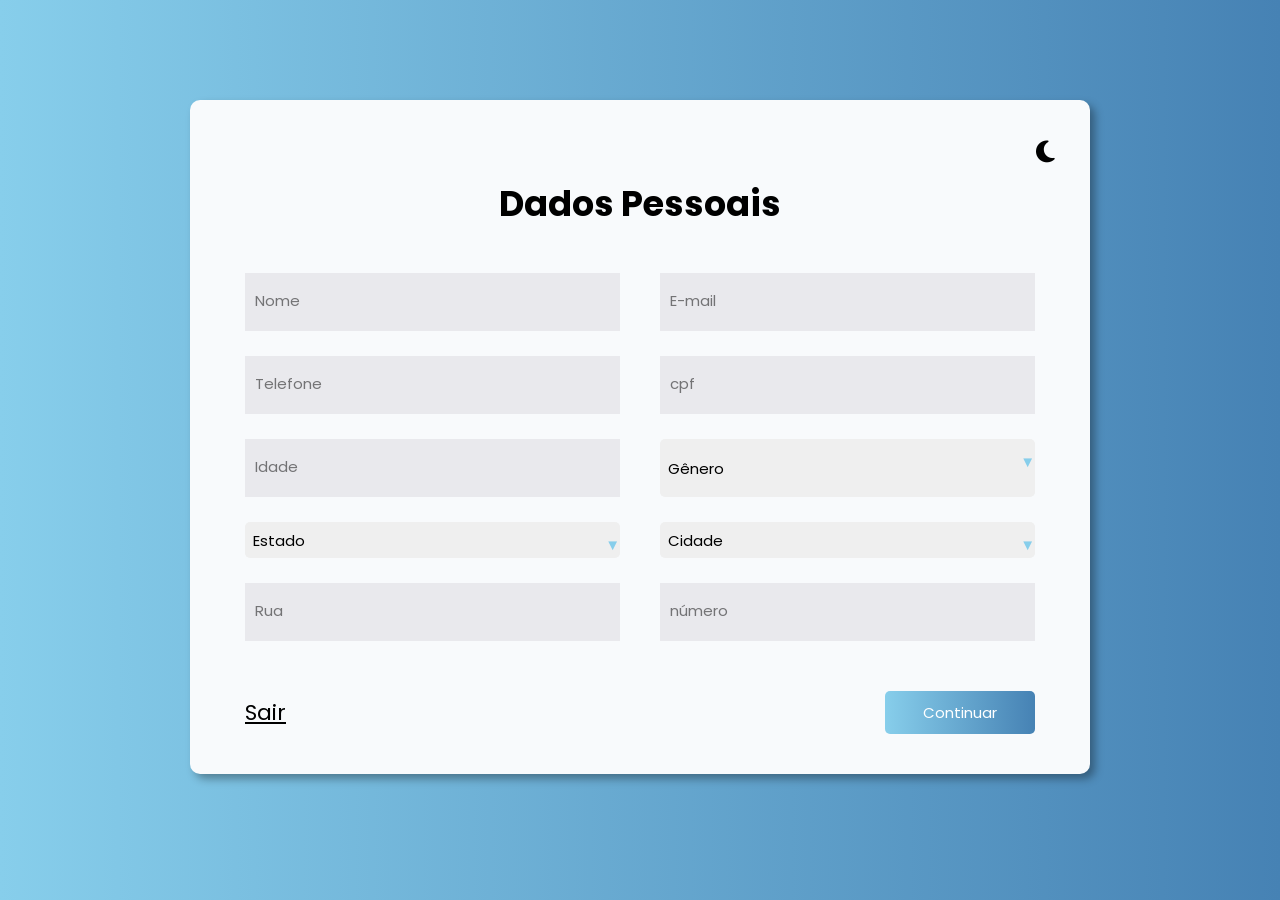
==== 2 challenge/index.html @ fd1408e0 "2 challenge" ====
<!DOCTYPE html>
<html lang="en">

<head>
  <meta charset="UTF-8" />
  <meta http-equiv="X-UA-Compatible" content="IE=edge" />
  <meta name="viewport" content="width=device-width, initial-scale=1.0" />
  <link rel="icon" href="data:,">
  <link rel="stylesheet" href="https://cdnjs.cloudflare.com/ajax/libs/font-awesome/6.2.0/css/all.min.css" integrity="sha512-xh6O/CkQoPOWDdYTDqeRdPCVd1SpvCA9XXcUnZS2FmJNp1coAFzvtCN9BmamE+4aHK8yyUHUSCcJHgXloTyT2A==" crossorigin="anonymous" referrerpolicy="no-referrer" />
  <link rel="stylesheet" href="styles.css" />
  <script type="text/javascript" src="http://code.jquery.com/jquery-1.8.1.min.js"></script>
  <title>Formulário</title>
</head>

<body>
  <div class="container" id="container">
    <div id="tema">
      <i id="icon" class="fa-solid fa-moon"></i>
    </div>
    <div id="dados_pessoais">
      <form name="dados_pessoais" id="form1">
        <div class="header">
          <h1>Dados Pessoais</h1>
        </div>
        <div class="flex">
          <div class="input-50">
            <input type="text" id="nome"  required name="nome" />
            <span>Nome</span>
          </div>
          <div class="input-50">
            <input type="email" id="email" required name="email" />
            <span>E-mail</span>
          </div>
          <div class="input-50">
            <input type="text" id="telefone" required name="telefone" />
            <span>Telefone</span>
          </div>
          <div class="input-50">
            <input type="text" id="cpf" required name="cpf" />
            <span>cpf</span>
          </div>
          <div class="input-50">
            <input type="text" id="idade" required name="idade" />
            <span>Idade</span>
          </div>
          <div class="input-50 select">
            <select required id="genero" name="genero">
              <option value="" disabled selected>
                  Gênero
              </option>
              <option value="masculino">Masculino</option>
              <option value="feminino">Feminino</option>
              <option value="outro">Outro</option>
          </select>
          </div>
          <div class="input-50 select">
            <select required id="estado" name="estado">
              <option value="" disabled selected>
                  Estado
              </option>
              <option value="AC">Acre</option>
              <option value="AL">Alagoas</option>
              <option value="AP">Amapá</option>
              <option value="AM">Amazonas</option>
              <option value="BA">Bahia</option>
              <option value="CE">Ceará</option>
              <option value="DF">Distrito Federal</option>
              <option value="ES">Espírito Santo</option>
              <option value="GO">Goiás</option>
              <option value="MA">Maranhão</option>
              <option value="MT">Mato Grosso</option>
              <option value="MS">Mato Grosso do Sul</option>
              <option value="MG">Minas Gerais</option>
              <option value="PA">Pará</option>
              <option value="PB">Paraíba</option>
              <option value="PR">Paraná</option>
              <option value="PE">Pernambuco</option>
              <option value="PI">Piauí</option>
              <option value="RJ">Rio de Janeiro</option>
              <option value="RN">Rio Grande do Norte</option>
              <option value="RS">Rio Grande do Sul</option>
              <option value="RO">Rondônia</option>
              <option value="RR">Roraima</option>
              <option value="SC">Santa Catarina</option>
              <option value="SP">São Paulo</option>
              <option value="SE">Sergipe</option>
              <option value="TO">Tocantins</option>
          </select>          
          </div>
          <div class="input-50 select">
            <select required id="cidade" name="cidade">
              <option value="" disabled selected>
                Cidade
              </option>
              <option value="opcao1">Cidade1</option>
              <option value="opcao1">Cidade2</option>
            </select>
          </div>
          <div class="input-50">
            <input type="text" id="rua" required name="rua" />
            <span>Rua</span>
          </div>
          <div class="input-50">
            <input type="text" id="numero" required name="numero" />
            <span>número</span>
          </div>
          <div class="sequencia">
            <a href="" title="sair">Sair</a>
            <button type="submit" class="button" value="button" onclick="showNextForm(event)">Continuar</button>
          </div>
      </form>
    </div>
  </div>
  <div id="dados_academicos" style="display: none;">
    <form name="dados_academicos" id="form2" >
      <h1>Dados Academicos</h1>
      <div class="flex">
        <div class="input-50 select">
          <select required id="escolaridade">
            <option value="" disabled selected>
              Escolaridade
            </option>
            <option value="ensino_fundamental">Ensino Fundamental</option>
            <option value="ensino_medio">Ensino Médio</option>
            <option value="ensino_tecnico">Ensino Técnico</option>
            <option value="graduacao">Graduação</option>
            <option value="pos_graduacao">Pós-Graduação</option>
            <option value="mestrado">Mestrado</option>
            <option value="doutorado">Doutorado</option>
          </select>
        </div>
        <div class="input-50">
          <input type="text" id="instituicao" required name="instituicao" />
          <span>Instituição</span>
        </div>
        <div class="input-100">
          <textarea type="text" id="experiencia" name="experiencia" placeholder="Experiência Profissional"></textarea>
        </div>
        <div class="input-100">
          <textarea type="text" id="certificado" name="certificado" placeholder="Certificações ou Cursos Adicionais"></textarea>
        </div>
        <div class="sequencia">
          <a title="voltar" onclick="hideDocumentForm()">voltar</a>
          <button type="submit" class="button" onclick="showDocumentForm(event)">Continuar</button>
        </div>
      </div>
    </form>
  </div>
  <div id="documentos" style="display: none;">
    <div name="documentos" enctype="multipart/form-data">
      <h1>Documentos</h1>
      <div class="flex">
        <div class="input-50">
          <label for="identidade">Identidade (RG) &nbsp; <i class="fas fa-upload"></i>
          </label>
          <input type="file" id="identidade" name="identidade" accept=".jpg, .jpeg, .png, .pdf" />
        </div>
        <div class="input-50">
          <input type="file" id="cpf" name="cpf" accept=".jpg, .jpeg, .png, .pdf" />
          <label for="cpf">CPF &nbsp; <i class="fas fa-upload"></i></label>
        </div>
        <div class="input-50">
          <input type="file" id="comprovante_residencia" name="residencia" accept=".jpg, .jpeg, .png, .pdf" />
          <label for="residencia">Comprovante de Residência &nbsp; <i class="fas fa-upload"></i></label>
        </div>
        <div class="input-50">
          <input type="file" id="historico_escolar" name="escolar" accept=".jpg, .jpeg, .png, .pdf" />
          <label for="escolar">Histórico Escolar &nbsp; <i class="fas fa-upload"></i></label>
        </div>
        <div class="input-50">
          <input type="file" id="certificados" name="certificado" accept=".jpg, .jpeg, .png, .pdf" />
          <label for="certificado">Certificados de Cursos &nbsp; <i class="fas fa-upload"></i></label>
        </div>
        <div class="input-50">
          <input type="file" id="outros_documentos" name="outros" accept=".jpg, .jpeg, .png, .pdf" />
          <label for="outros">Outros Documentos &nbsp; <i class="fas fa-upload"></i></label>
        </div>
      </div>
      <div class="sequencia">
        <a title="voltar" onclick="hideConfirmEnrollment()">voltar</a>
        <button type="submit" class="button" onclick="showConfirmEnrollment()">Continuar</button>
      </div>
    </div>
  </div>
  <div id="confirmar_inscricao" class="form" style="display: none;" >
    <h1>Confirmação de Inscrição</h1>
    <div id="resumo">
      <p id=><strong>Nome: </strong>  <span class="dados" id="nome_enviado">[Nome do usuário]</span> </p>
      <p id=><strong>Email: </strong><span class="dados" id="email_enviado">[Nome do usuário]</span> </p>
      <p id=><strong>Telefone: </strong><span class="dados" id="telefone_enviado">[Nome do usuário]</span> </p>
      <p id=><strong>Idade: </strong><span class="dados" id="idade_enviado">[Nome do usuário]</span> </p>
      <p id=><strong>Gênero: </strong><span class="dados" id="genero_enviado">[Nome do usuário]</span> </p>
      <p id=><strong>Cidade/Estado: </strong> <span class="dados" id="cidade_enviado">[Nome do usuário]</span> / <span class="dados" id="estado_enviado">[Nome do usuário]</span></p>
      <p id=><strong>Rua/numero: </strong> <span class="dados" id="rua_enviado">[Nome do usuário]</span> - <span class="dados" id="numero_enviado"></span> </p>
      <p id=><strong>Escolaridade/Instituição:</strong> <span class="dados" id="escolaridade_enviado">[Nome do usuário]</span> - <span class="dados" id="instituicao_enviado"></span> </p>
    </div>
    <div class="sequencia">
      <a title="voltar" onclick="hideSucessEnrollment()">voltar</a>
      <button type="submit" class="button" onclick="showSucessEnrollment()">Confirmar Inscrição</button>
    </div>
  </div>
  <div id="sucesso_inscricao" class="form" style="display: none;" >
    <h1>Inscrição realizada com Sucesso</h1>
    <div class="sequencia">
      <a href="" title="sair">Sair</a>
    </div>
  </div>
  <script src="./app.js" type="text/javascript"></script>
</body>

</html>
---- 2 challenge/styles.css ----
@import url('https://fonts.googleapis.com/css2?family=Poppins:wght@100;200;300;400&display=swap');

:root {
 
    --color-light-50: #f8fafc;

    --color-dark-50: #797984;
    --color-dark-100: #312d37;
    --color-dark-900: #000;

    --color-blue-50: #87CEEB;
    --color-blue-100: #B0E0E6;
    --color-blue-200: #ADD8E6;

    --color-gradient: linear-gradient(to right, #87CEEB, #4682B4);
}

* {
    margin: 0;
    padding: 0;
    box-sizing: border-box;
    border: none;
    outline: none;
    font-size: 15px;
    font-family: 'Poppins', sans-serif;
}

body {
    background: var(--color-gradient);
    display: flex;
    align-items: center;
    justify-content: center;
    margin: 60px 40px;
    padding: 40px 35px;
}

.container {
    max-width: 900px;
    background-color: var(--color-light-50);
    padding: 40px 35px;
    border-radius: 10px;
    box-shadow: 5px 5px 8px rgba(0, 0, 0, 0.336);
    animation: dark-to-light-background 0.3s ease-in-out;
}

.container h1 {
    text-align: center;
    margin-top: 10px;
    font-size: 35px;
    margin-bottom: 43px;
}

.container #tema {
    display: block;
    text-align: end;
}

.container p {
    color: var(--color-dark-100);
}

.container #icon {
    font-size: 25px;
}

.flex {
    display: flex;
    flex-wrap: wrap;
    justify-content: space-between;
}

.input-50 {
    flex: 100%;
    flex: 1;
    margin: 0 20px;
    min-width: 350px;
    position: relative;
    border: none;
    border-radius: 5px;
    margin-bottom: 25px;
}

.input-100 {
    flex: 100%;
    margin: 0 20px;
    border: none;
    border-radius: 8px;
    position: relative;
    margin-bottom: 25px !important;
}

.input-50 input,
.input-100 textarea {
    width: 100%;
    padding: 15px;
    padding-top: 20px;
    background-color: #E9E9ED;
}

.input-50 span,
.input-100 span {
    position: absolute;
    left: 10px;
    top: 16px;
    pointer-events: none;
    transition: 0.5s;
    opacity: .5;
}


.input-100 span {
    left: 25px;
}

.input-50 input:focus~span,
.input-50 input:valid~span {
    transform: translateY(-13px);
    opacity: 1;
    color: #87CEEB !important;
    font-size: 12px;
}

.input-100 textarea:focus~span  {
    transform: translateY(-13px);
    opacity: 1;
    color: #87CEEB;
    font-size: 12px;
}
.input-100 textarea:valid:not(:placeholder-shown)~span {
    transform: translateY(-13px);
    opacity: 1;
    color: #87CEEB;
    font-size: 12px;
}


.input-50:focus-within,
.input-100:focus-within {
    border: 1px solid #87CEEB;
}






input[type="file"] {
    background-color: #E9E9ED;
    display: none;
}

label {
    background-color: #E9E9ED;
    width: 100%;
    display: flex;
    height: 50px;
    align-items: center;
    padding: 20px;
    cursor: pointer;
    transition: .5s;
}
#resumo a, p {
    color: var(--color-dark-50);
}
select {
    -webkit-appearance: none;
    -moz-appearance: none;
    -ms-appearance: none;
    appearance: none;
    outline: 0;
    flex: 1;
    cursor: pointer;
    position: relative;
    padding: 0.5em;
}

select::-ms-expand {
    display: none;
}

.select {
    position: relative;
    display: flex;
    line-height: 3;
    overflow: hidden;
}

.select::after {
    content: '\25BC';
    color: #87CEEB;
    position: absolute;
    top: 0;
    right: 0;
    cursor: pointer;
    pointer-events: none;
}

.botao {
    margin: 20px 20px 0 0;
    text-align: end
}

.button {
    width: 150px;
    color: white;
    background: var(--color-gradient);
    padding: 10px;
    border-radius: 5px;
}

.container .sequencia {
    width: 100%;
    display: flex;
    justify-content: space-between;
    align-items: center;
    margin: 25px 20px 0 20px;
}

.sequencia a {
    color: black;
    font-size: 22px;
}

/* Dark Mode */
.dark#container {
    color: var(--color-light-50);
    background-color: var(--color-dark-100);
    animation: light-to-dark-background 0.3s ease-in-out;
}

.dark#container p {
    color: var(--color-light-50);
}

.dark .sequencia a {
    color: var(--color-light-50);
}

.dark .dados  {
    color: var(--color-light-50) !important;
}

.dark#container span, label {
    color: var(--color-dark-100)
}

.dark#resumo a, p {
    color: var(--color-light-50);
}
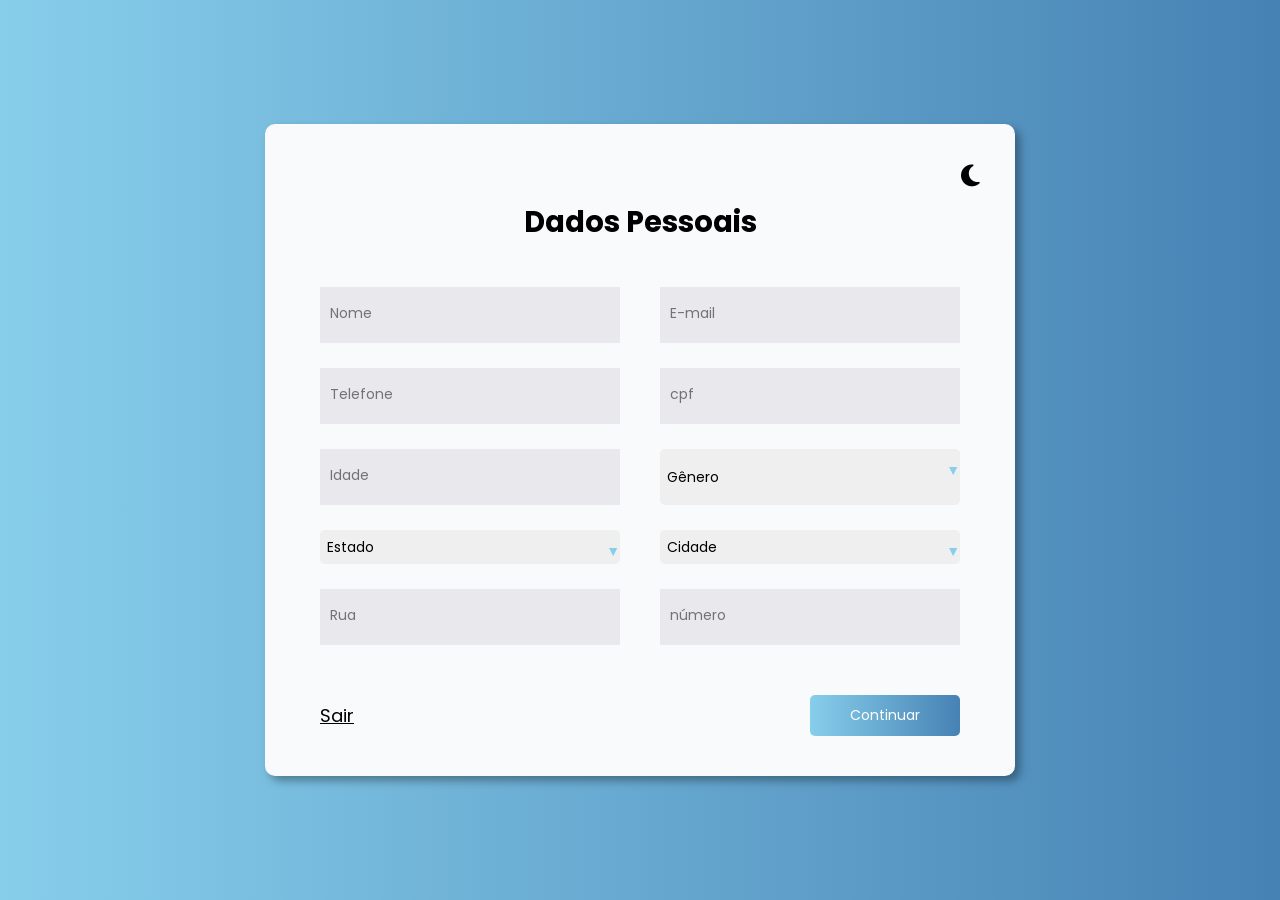
==== commit 33847931: "updates" ====
--- a/2 challenge/index.html
+++ b/2 challenge/index.html
@@ -12,7 +12,7 @@
   <title>Formulário</title>
 </head>
 
-<body>
+<body id="body">
   <div class="container" id="container">
     <div id="tema">
       <i id="icon" class="fa-solid fa-moon"></i>
@@ -32,15 +32,15 @@
             <span>E-mail</span>
           </div>
           <div class="input-50">
-            <input type="text" id="telefone" required name="telefone" />
+            <input type="number" id="telefone" required name="telefone" style="appearance: textfield; -moz-appearance: textfield; -webkit-appearance: textfield;" />
             <span>Telefone</span>
           </div>
           <div class="input-50">
-            <input type="text" id="cpf" required name="cpf" />
+            <input type="number" id="cpf" required name="cpf" style="appearance: textfield; -moz-appearance: textfield; -webkit-appearance: textfield;" />
             <span>cpf</span>
           </div>
           <div class="input-50">
-            <input type="text" id="idade" required name="idade" />
+            <input type="number" id="idade" required name="idade" />
             <span>Idade</span>
           </div>
           <div class="input-50 select">
@@ -113,7 +113,7 @@
   </div>
   <div id="dados_academicos" style="display: none;">
     <form name="dados_academicos" id="form2" >
-      <h1>Dados Academicos</h1>
+      <h1>Dados Acadêmicos</h1>
       <div class="flex">
         <div class="input-50 select">
           <select required id="escolaridade">
--- a/2 challenge/styles.css
+++ b/2 challenge/styles.css
@@ -21,7 +21,7 @@
     box-sizing: border-box;
     border: none;
     outline: none;
-    font-size: 15px;
+    font-size: 14px;
     font-family: 'Poppins', sans-serif;
 }
 
@@ -30,12 +30,13 @@
     display: flex;
     align-items: center;
     justify-content: center;
-    margin: 60px 40px;
+    margin: 0 auto;
     padding: 40px 35px;
+    height: 100vh;
 }
 
 .container {
-    max-width: 900px;
+    max-width: 750px;
     background-color: var(--color-light-50);
     padding: 40px 35px;
     border-radius: 10px;
@@ -46,7 +47,7 @@
 .container h1 {
     text-align: center;
     margin-top: 10px;
-    font-size: 35px;
+    font-size: 29px;
     margin-bottom: 43px;
 }
 
@@ -73,7 +74,7 @@
     flex: 100%;
     flex: 1;
     margin: 0 20px;
-    min-width: 350px;
+    min-width: 250px;
     position: relative;
     border: none;
     border-radius: 5px;
@@ -92,8 +93,7 @@
 .input-50 input,
 .input-100 textarea {
     width: 100%;
-    padding: 15px;
-    padding-top: 20px;
+    padding: 20px 15px 15px 15px;
     background-color: #E9E9ED;
 }
 
@@ -133,17 +133,11 @@
     font-size: 12px;
 }
 
-
 .input-50:focus-within,
 .input-100:focus-within {
     border: 1px solid #87CEEB;
 }
 
-
-
-
-
-
 input[type="file"] {
     background-color: #E9E9ED;
     display: none;
@@ -155,7 +149,7 @@
     display: flex;
     height: 50px;
     align-items: center;
-    padding: 20px;
+    padding: 25px;
     cursor: pointer;
     transition: .5s;
 }
@@ -218,10 +212,13 @@
 
 .sequencia a {
     color: black;
-    font-size: 22px;
-}
-
-/* Dark Mode */
+    font-size: 18px;
+}
+
+/* Modo Dark */
+.body-dark {
+    background: linear-gradient(135deg, var(--color-dark-100), var(--color-dark-900));
+}
 .dark#container {
     color: var(--color-light-50);
     background-color: var(--color-dark-100);
